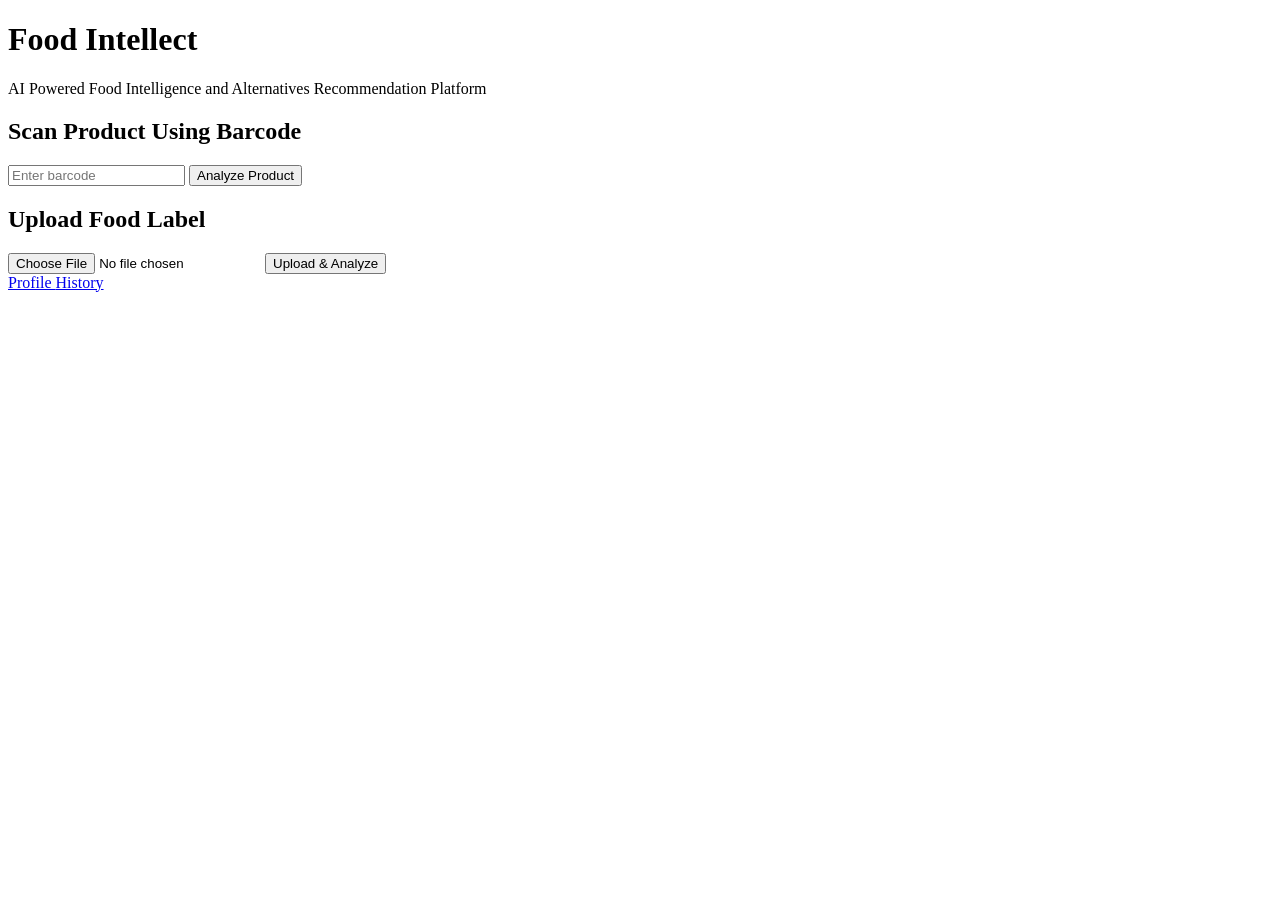
==== app/templates/index.html @ a222aa90 "Add Member 3 project code" ====
<!DOCTYPE html>
<html>

<head>

    <title>Food Intellect</title>

    <link rel="stylesheet"
          href="/static/css/style.css">

</head>

<body>

<div class="container">

    <h1>Food Intellect</h1>

    <p>
        AI Powered Food Intelligence
        and Alternatives Recommendation Platform
    </p>


    <div class="card">

        <h2>Scan Product Using Barcode</h2>

        <form id="barcodeForm">

            <input
                type="text"
                id="barcode"
                placeholder="Enter barcode"
                required
            >

            <button type="submit">
                Analyze Product
            </button>

        </form>

    </div>


    <div class="card">

        <h2>Upload Food Label</h2>

        <form id="imageForm">

            <input
                type="file"
                id="foodImage"
                accept="image/*"
                required
            >

            <button type="submit">
                Upload & Analyze
            </button>

        </form>

    </div>


    <div class="navigation">

        <a href="/profile">
            Profile
        </a>

        <a href="/history">
            History
        </a>

    </div>

</div>


<script src="/static/js/app.js"></script>

</body>

</html>
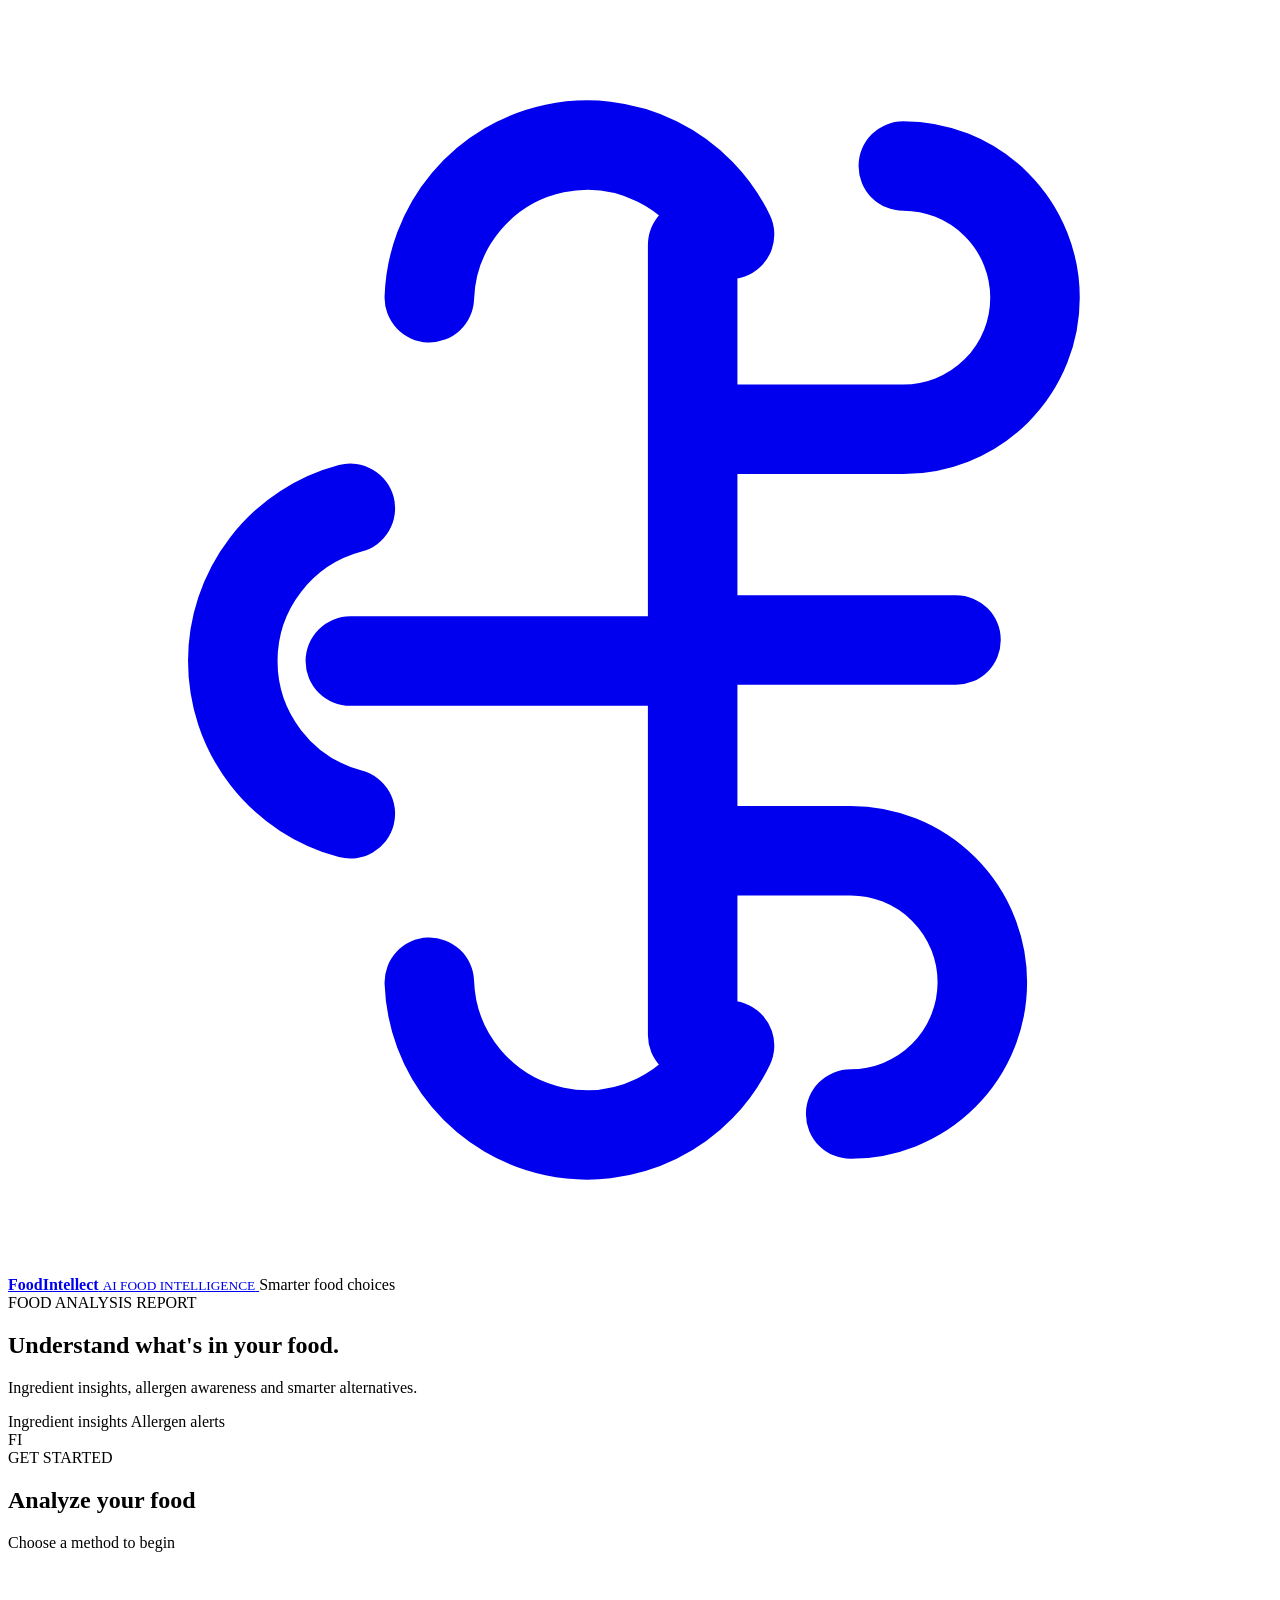
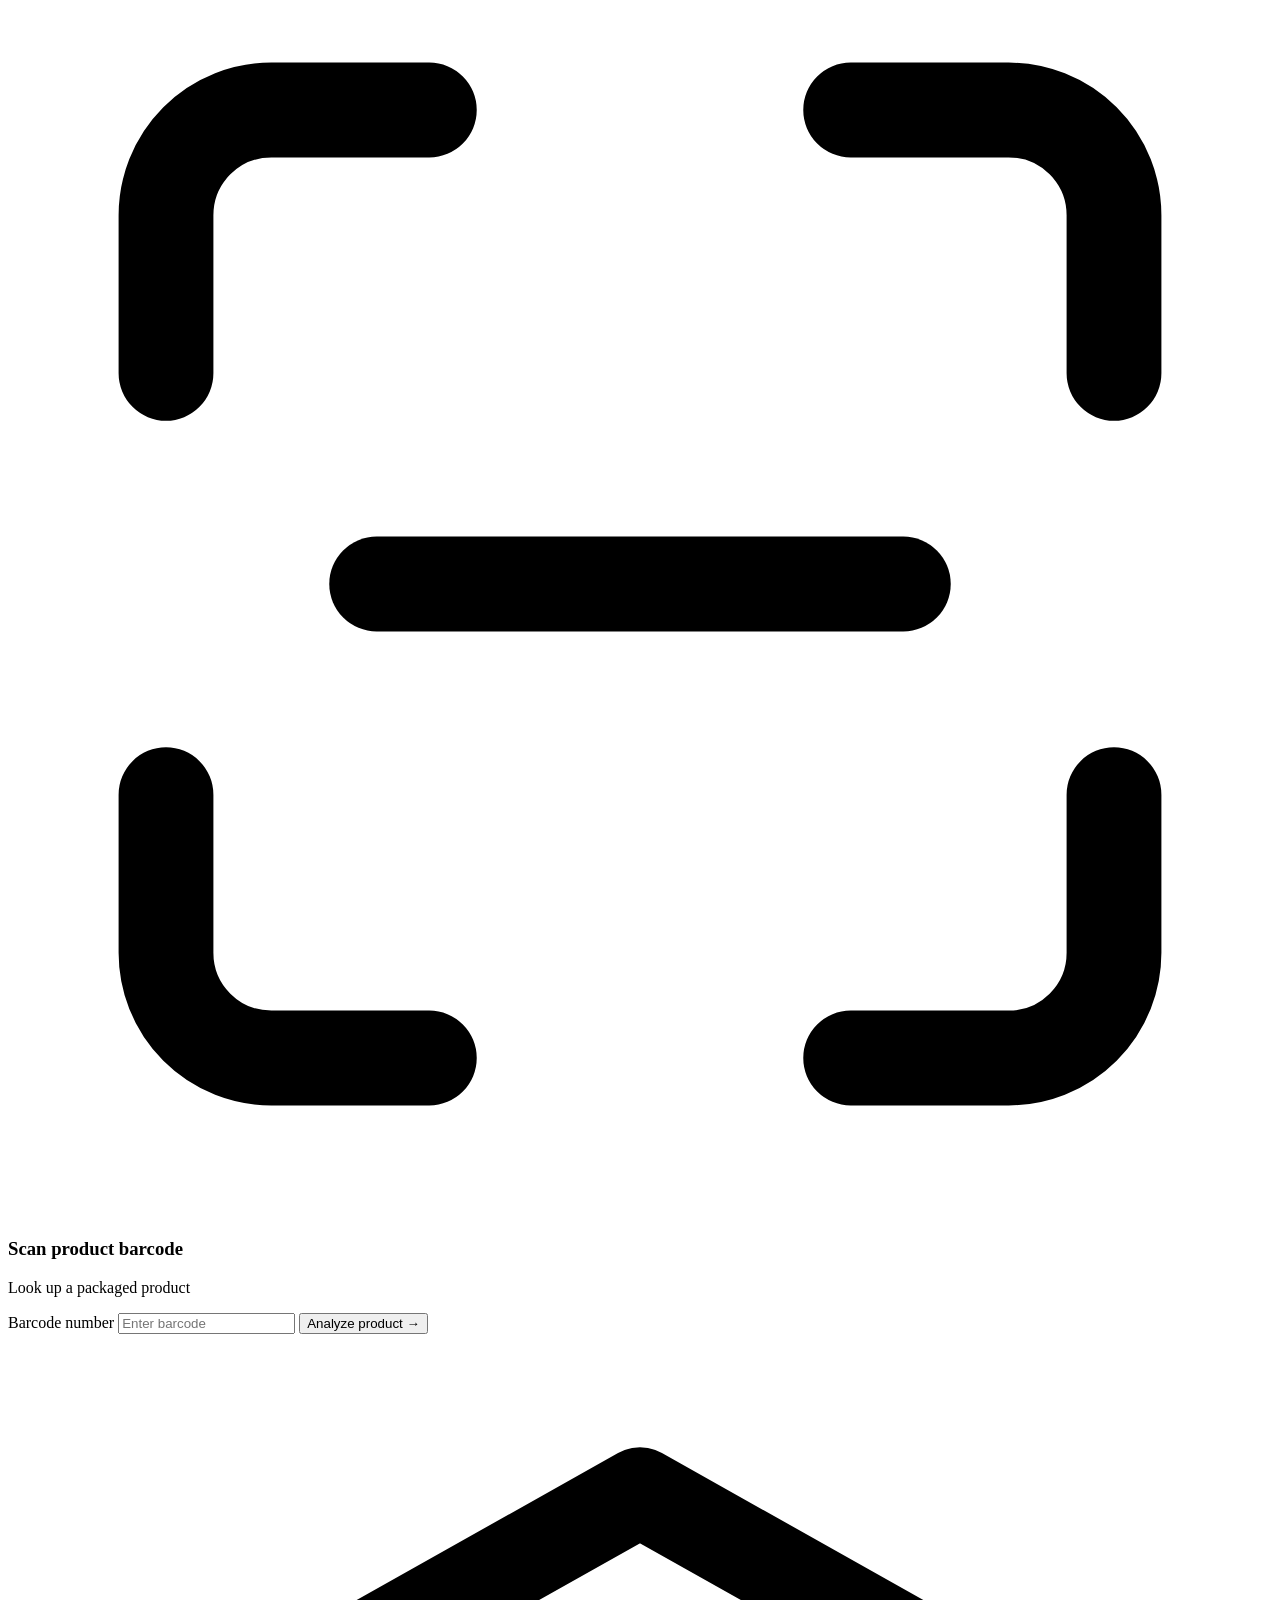
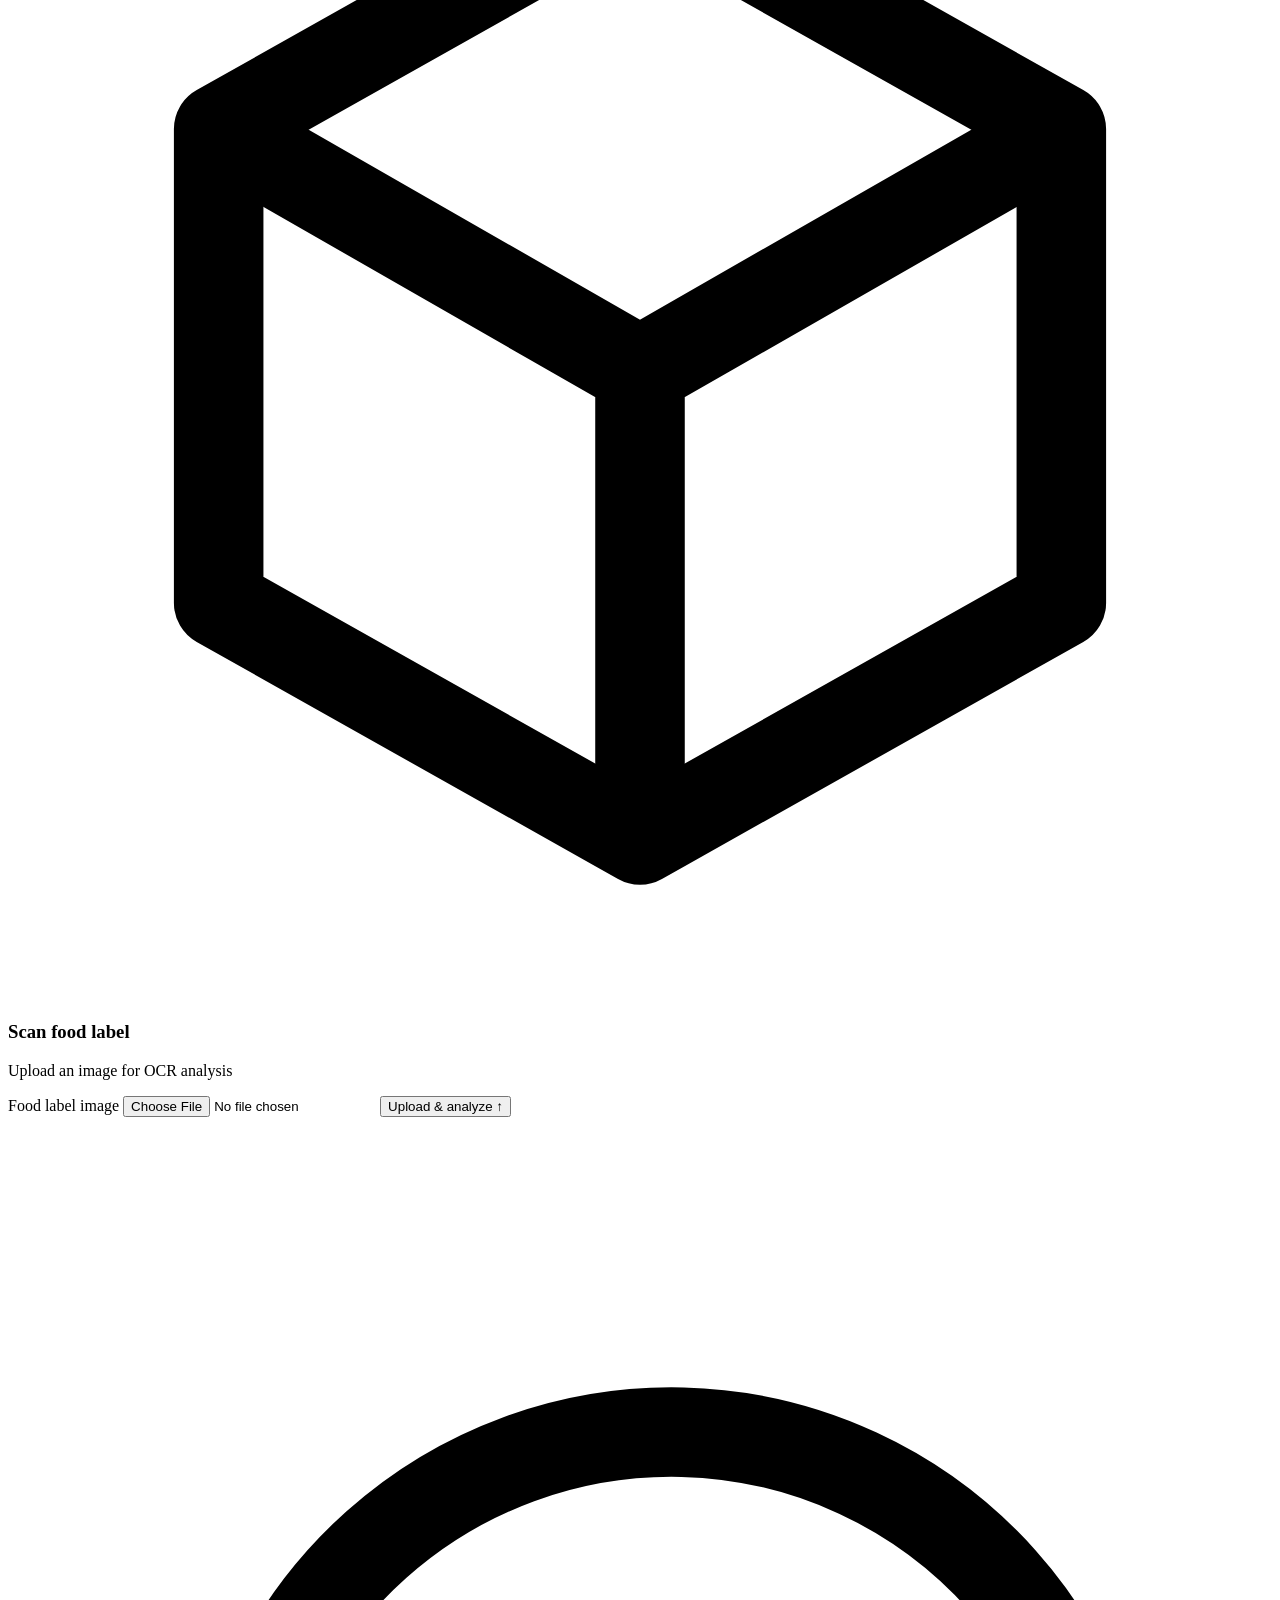
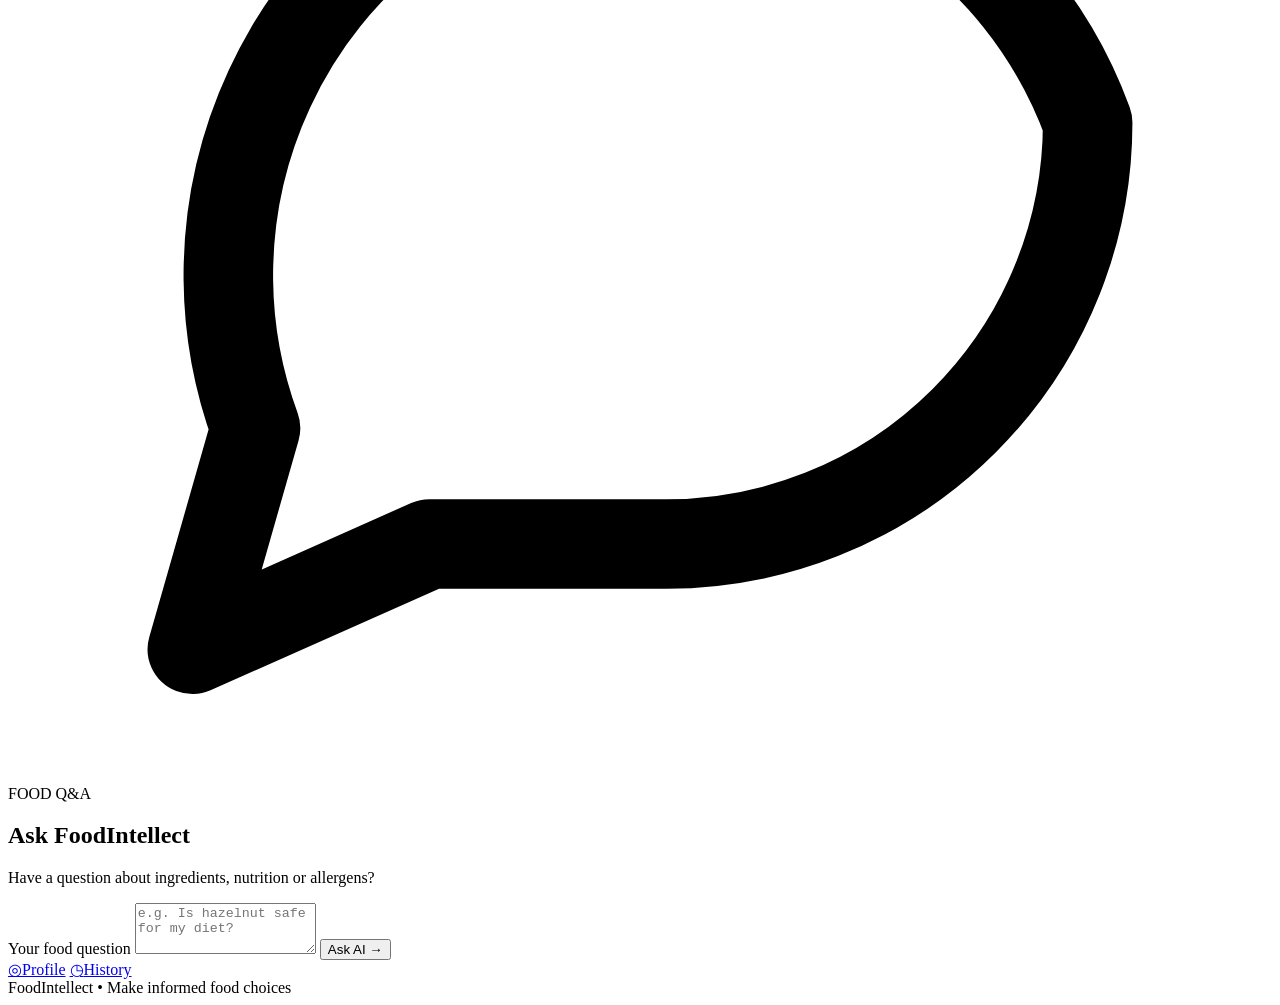
==== commit 439149bf: "feat(ui): switch to glassmorphism theme and add chat UI - Created theme.css with modern glass‑morphi" ====
--- a/app/templates/index.html
+++ b/app/templates/index.html
@@ -1,88 +1,155 @@
 <!DOCTYPE html>
-<html>
+<html lang="en">
 
 <head>
-
-    <title>Food Intellect</title>
-
-    <link rel="stylesheet"
-          href="/static/css/style.css">
-
+    <meta charset="UTF-8">
+    <meta name="viewport" content="width=device-width, initial-scale=1.0">
+    <meta name="theme-color" content="#0b1220">
+    <title>FoodIntellect | AI Food Intelligence</title>
+    <link rel="stylesheet" href="/static/css/theme.css">
 </head>
 
 <body>
+    <main class="app-shell">
+        <header class="topbar">
+            <a class="brand" href="/" aria-label="FoodIntellect home">
+                <span class="brand-mark" aria-hidden="true">
+                    <svg viewBox="0 0 24 24" fill="none">
+                        <path
+                            d="M8 5.5a3 3 0 0 1 5.7-1.2M6.5 9.5a3 3 0 0 0 0 5.8M8 18.5a3 3 0 0 0 5.7 1.2M13 4.5v15M13 8h4a2.5 2.5 0 0 0 0-5M13 12h5M13 16h3a2.5 2.5 0 0 1 0 5M6.5 12.4h6.5"
+                            stroke="currentColor" stroke-width="1.7" stroke-linecap="round" stroke-linejoin="round" />
+                    </svg>
+                </span>
+                <span class="brand-copy">
+                    <strong>FoodIntellect</strong>
+                    <small>AI FOOD INTELLIGENCE</small>
+                </span>
+            </a>
+            <span class="topbar-label"><span class="status-dot"></span> Smarter food choices</span>
+        </header>
 
-<div class="container">
+        <section class="hero-panel">
+            <div class="hero-content">
+                <span class="eyebrow">FOOD ANALYSIS REPORT</span>
+                <h1>Understand what's in your food.</h1>
+                <p>Ingredient insights, allergen awareness and smarter alternatives.</p>
+                <div class="hero-tags">
+                    <span class="tag tag-teal">Ingredient insights</span>
+                    <span class="tag tag-amber">Allergen alerts</span>
+                </div>
+            </div>
+            <div class="hero-orbit" aria-hidden="true">
+                <div class="orbit orbit-one"></div>
+                <div class="orbit orbit-two"></div>
+                <div class="orbit-core">FI</div>
+                <span class="orbit-dot dot-one"></span>
+                <span class="orbit-dot dot-two"></span>
+                <span class="orbit-dot dot-three"></span>
+            </div>
+        </section>
 
-    <h1>Food Intellect</h1>
+        <section class="section-heading">
+            <div>
+                <span class="eyebrow">GET STARTED</span>
+                <h2>Analyze your food</h2>
+            </div>
+            <span class="section-caption">Choose a method to begin</span>
+        </section>
 
-    <p>
-        AI Powered Food Intelligence
-        and Alternatives Recommendation Platform
-    </p>
+        <section class="analysis-grid">
+            <article class="panel analysis-card">
+                <div class="card-icon icon-teal" aria-hidden="true">
+                    <svg viewBox="0 0 24 24" fill="none">
+                        <path
+                            d="M8 3H5a2 2 0 0 0-2 2v3M16 3h3a2 2 0 0 1 2 2v3M21 16v3a2 2 0 0 1-2 2h-3M3 16v3a2 2 0 0 0 2 2h3"
+                            stroke="currentColor" stroke-width="1.8" stroke-linecap="round" />
+                        <path d="M7 12h10" stroke="currentColor" stroke-width="1.8" stroke-linecap="round" />
+                    </svg>
+                </div>
+                <div class="card-heading">
+                    <h3>Scan product barcode</h3>
+                    <p>Look up a packaged product</p>
+                </div>
+                <form id="barcodeForm" class="form-stack">
+                    <label for="barcode">Barcode number</label>
+                    <input type="text" id="barcode" placeholder="Enter barcode" required>
+                    <button type="submit">Analyze product <span aria-hidden="true">→</span></button>
+                </form>
+            </article>
 
+            <article class="panel analysis-card">
+                <div class="card-icon icon-amber" aria-hidden="true">
+                    <svg viewBox="0 0 24 24" fill="none">
+                        <path d="M4 7.5 12 3l8 4.5v9L12 21l-8-4.5v-9Z" stroke="currentColor" stroke-width="1.7"
+                            stroke-linejoin="round" />
+                        <path d="m4.5 7.8 7.5 4.3 7.5-4.3M12 12.1V21" stroke="currentColor" stroke-width="1.7"
+                            stroke-linejoin="round" />
+                    </svg>
+                </div>
+                <div class="card-heading">
+                    <h3>Scan food label</h3>
+                    <p>Upload an image for OCR analysis</p>
+                </div>
+                <form id="imageForm" class="form-stack">
+                    <label for="foodImage">Food label image</label>
+                    <input type="file" id="foodImage" accept="image/*" required>
+                    <button type="submit" class="button-secondary">Upload &amp; analyze <span
+                            aria-hidden="true">↑</span></button>
+                </form>
+            </article>
+        </section>
 
-    <div class="card">
+        <!-- Chatbot is intentionally a separate section; existing IDs and JS are preserved. -->
+        <section class="panel chatbot-panel">
+            <div class="chat-intro">
+                <div class="card-icon icon-amber" aria-hidden="true">
+                    <svg viewBox="0 0 24 24" fill="none">
+                        <path d="M20.5 11.5a8 8 0 0 1-8 8H8l-4.5 2 1.2-4.2A8 8 0 1 1 20.5 11.5Z" stroke="currentColor"
+                            stroke-width="1.7" stroke-linejoin="round" />
+                    </svg>
+                </div>
+                <div>
+                    <span class="eyebrow">FOOD Q&amp;A</span>
+                    <h2>Ask FoodIntellect</h2>
+                    <p>Have a question about ingredients, nutrition or allergens?</p>
+                </div>
+            </div>
+            <div class="chat-controls">
+                <label class="visually-hidden" for="chat-prompt">Your food question</label>
+                <textarea id="chat-prompt" rows="3" placeholder="e.g. Is hazelnut safe for my diet?"></textarea>
+                <button type="button" id="chat-send" class="btn">Ask AI <span aria-hidden="true">→</span></button>
+            </div>
+            <div id="chat-response" class="response" aria-live="polite"></div>
+        </section>
 
-        <h2>Scan Product Using Barcode</h2>
+        <nav class="bottom-nav" aria-label="Main navigation">
+            <a href="/profile"><span class="nav-symbol">◎</span><span>Profile</span></a>
+            <a href="/history"><span class="nav-symbol">◷</span><span>History</span></a>
+        </nav>
 
-        <form id="barcodeForm">
+        <footer class="app-footer">FoodIntellect <span>•</span> Make informed food choices</footer>
+    </main>
 
-            <input
-                type="text"
-                id="barcode"
-                placeholder="Enter barcode"
-                required
-            >
-
-            <button type="submit">
-                Analyze Product
-            </button>
-
-        </form>
-
-    </div>
-
-
-    <div class="card">
-
-        <h2>Upload Food Label</h2>
-
-        <form id="imageForm">
-
-            <input
-                type="file"
-                id="foodImage"
-                accept="image/*"
-                required
-            >
-
-            <button type="submit">
-                Upload & Analyze
-            </button>
-
-        </form>
-
-    </div>
-
-
-    <div class="navigation">
-
-        <a href="/profile">
-            Profile
-        </a>
-
-        <a href="/history">
-            History
-        </a>
-
-    </div>
-
-</div>
-
-
-<script src="/static/js/app.js"></script>
-
+    <script>
+        document.getElementById('chat-send').addEventListener('click', async () => {
+            const prompt = document.getElementById('chat-prompt').value.trim();
+            if (!prompt) return;
+            const respEl = document.getElementById('chat-response');
+            respEl.innerHTML = '<em>Thinking…</em>';
+            try {
+                const r = await fetch('/api/chat/', {
+                    method: 'POST',
+                    headers: { 'Content-Type': 'application/json' },
+                    body: JSON.stringify({ prompt })
+                });
+                const data = await r.json();
+                respEl.textContent = data.answer;
+            } catch (e) {
+                respEl.textContent = 'Error: ' + e.message;
+            }
+        });
+    </script>
+    <script src="/static/js/app.js"></script>
 </body>
 
 </html>
